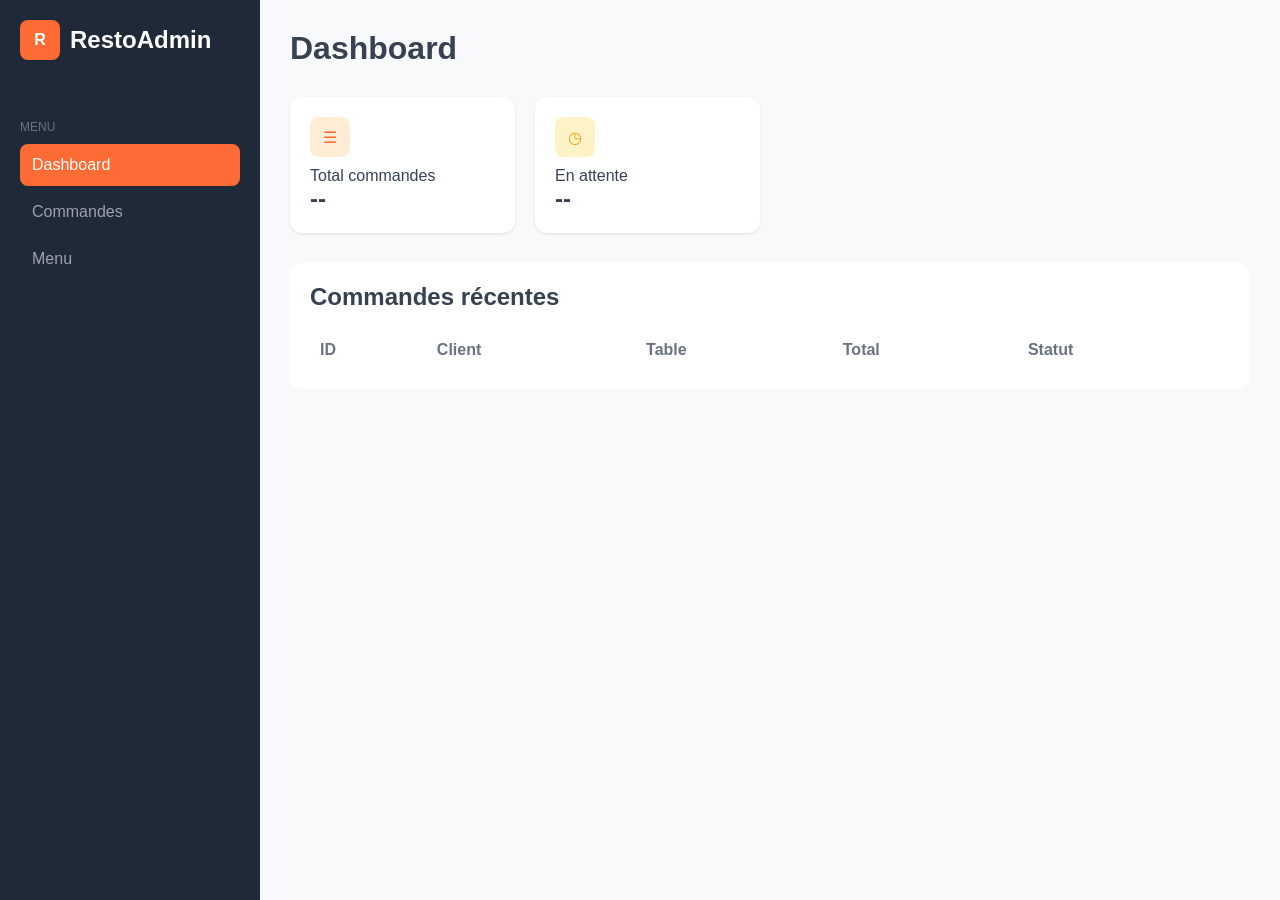
==== index.html @ 22858cf0 "feature/dashboard" ====
<!doctype html>
<html lang="fr">
  <head>
    <meta charset="UTF-8" />
    <meta name="viewport" content="width=device-width, initial-scale=1.0" />
    <title>Restaurant Admin | Dashboard</title>
    <link rel="stylesheet" href="css/style.css" />
  </head>
  <body>
    <aside class="sidebar">
      <div class="logo">
        <div class="logo-icon">R</div>
        <div><h2>Resto<span>Admin</span></h2></div>
      </div>
      <nav class="navigation">
        <p class="nav-title">MENU</p>
        <a href="index.html" class="nav-item active">Dashboard</a>
        <a href="orders.html" class="nav-item">Commandes</a>
        <a href="menu.html" class="nav-item">Menu</a>
      </nav>
    </aside>

    <main class="main">
      <header class="header">
        <h1>Dashboard</h1>
      </header>

      <section class="stats-grid">
        <div class="stat-card">
          <div class="stat-icon orange">☰</div>
          <p>Total commandes</p>
          <h2 id="total-orders">--</h2>
        </div>
        <div class="stat-card">
          <div class="stat-icon yellow">◷</div>
          <p>En attente</p>
          <h2 id="pending-orders">--</h2>
        </div>
      </section>

      <section class="panel">
        <div class="panel-header"><h2>Commandes récentes</h2></div>
        <table>
          <thead>
            <tr>
              <th>ID</th>
              <th>Client</th>
              <th>Table</th>
              <th>Total</th>
              <th>Statut</th>
            </tr>
          </thead>
          <tbody id="orders-body">
            <!-- Rempli par JS -->
          </tbody>
        </table>
      </section>
    </main>

    <script src="js/dashboard.js"></script>
  </body>
</html>
---- css/style.css ----
:root {
    --bg: #F8F9FA;
    --primary: #FF6B35;
    --dark: #1F2937;
    --white: #FFFFFF;
    --success: #22C55E;
    --warning: #F59E0B;
    --danger: #EF4444;
    --blue: #3B82F6;
    --text-main: #374151;
}

* { margin: 0; padding: 0; box-sizing: border-box; font-family: 'Segoe UI', sans-serif; }
body { background: var(--bg); color: var(--text-main); display: flex; }

/* Sidebar */
.sidebar { width: 260px; height: 100vh; background: var(--dark); color: var(--white); padding: 20px; display: flex; flex-direction: column; }
.logo { display: flex; align-items: center; gap: 10px; margin-bottom: 40px; }
.logo-icon { background: var(--primary); width: 40px; height: 40px; border-radius: 8px; display: flex; align-items: center; justify-content: center; font-weight: bold; }
.nav-item { display: flex; align-items: center; padding: 12px; color: #9CA3AF; text-decoration: none; border-radius: 8px; margin-bottom: 5px; }
.nav-item.active { background: var(--primary); color: var(--white); }
.nav-title { font-size: 0.75rem; color: #6B7280; margin: 20px 0 10px; }

/* Main */
.main { flex: 1; padding: 30px; overflow-y: auto; }
.header { display: flex; justify-content: space-between; align-items: center; margin-bottom: 30px; }

/* Dashboard Cards */
.stats-grid { display: grid; grid-template-columns: repeat(4, 1fr); gap: 20px; margin-bottom: 30px; }
.stat-card { background: var(--white); padding: 20px; border-radius: 12px; box-shadow: 0 1px 3px rgba(0,0,0,0.1); }
.stat-icon { width: 40px; height: 40px; border-radius: 8px; display: flex; align-items: center; justify-content: center; margin-bottom: 10px; }
.orange { background: #FFEDD5; color: var(--primary); }
.green { background: #DCFCE7; color: var(--success); }
.yellow { background: #FEF3C7; color: var(--warning); }
.blue { background: #DBEAFE; color: var(--blue); }

/* Panels */
.panel { background: var(--white); padding: 20px; border-radius: 12px; margin-bottom: 20px; }
.panel-header { display: flex; justify-content: space-between; margin-bottom: 20px; }
table { width: 100%; border-collapse: collapse; }
th { text-align: left; color: #6B7280; padding: 10px; }
td { padding: 15px 10px; border-top: 1px solid #F3F4F6; }
.status { padding: 4px 8px; border-radius: 12px; font-size: 0.8rem; }
.status.pending { background: #FEF3C7; color: #92400E; }
.status.preparing { background: #DBEAFE; color: #1E40AF; }
.status.ready { background: #DCFCE7; color: #065F46; }
.status.completed { background: #F3F4F6; color: #374151; }
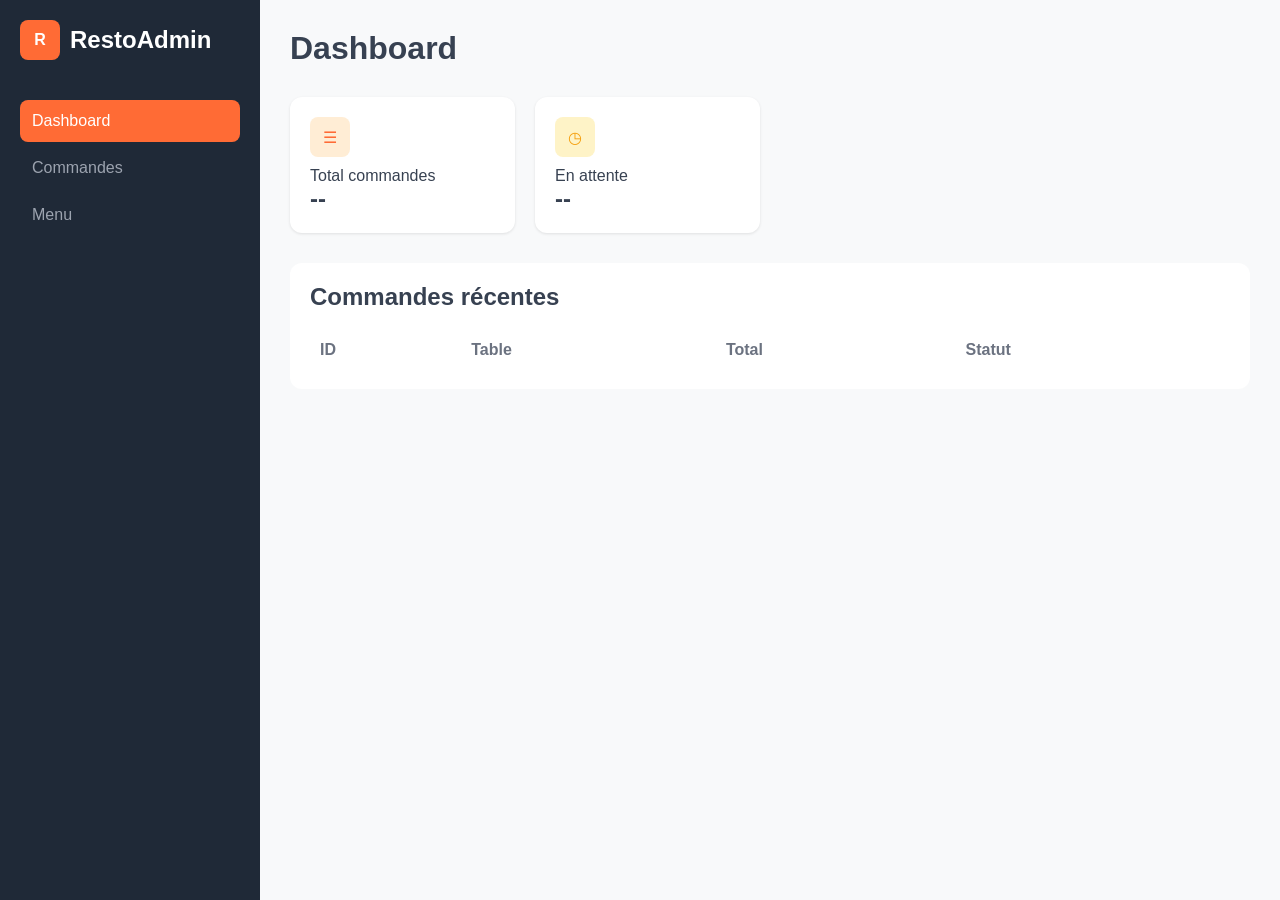
==== commit ab1f424a: "feature/buttons" ====
--- a/index.html
+++ b/index.html
@@ -44,7 +44,6 @@
           <thead>
             <tr>
               <th>ID</th>
-              <th>Client</th>
               <th>Table</th>
               <th>Total</th>
               <th>Statut</th>
--- a/css/style.css
+++ b/css/style.css
@@ -1,3 +1,4 @@
+@import url('notifications.css');
 :root {
     --bg: #F8F9FA;
     --primary: #FF6B35;
@@ -19,7 +20,7 @@
 .logo-icon { background: var(--primary); width: 40px; height: 40px; border-radius: 8px; display: flex; align-items: center; justify-content: center; font-weight: bold; }
 .nav-item { display: flex; align-items: center; padding: 12px; color: #9CA3AF; text-decoration: none; border-radius: 8px; margin-bottom: 5px; }
 .nav-item.active { background: var(--primary); color: var(--white); }
-.nav-title { font-size: 0.75rem; color: #6B7280; margin: 20px 0 10px; }
+.nav-title { display: none; }
 
 /* Main */
 .main { flex: 1; padding: 30px; overflow-y: auto; }
@@ -45,3 +46,41 @@
 .status.preparing { background: #DBEAFE; color: #1E40AF; }
 .status.ready { background: #DCFCE7; color: #065F46; }
 .status.completed { background: #F3F4F6; color: #374151; }
+
+/* Buttons */
+.btn { 
+    display: inline-flex;
+    align-items: center;
+    justify-content: center;
+    padding: 8px 12px; 
+    border: none; 
+    border-radius: 6px; 
+    cursor: pointer; 
+    font-size: 1rem; 
+    transition: background 0.3s;
+    text-decoration: none;
+}
+.btn-primary { background: var(--primary); color: white; }
+.btn-primary:hover { background: #e85d29; }
+.btn-danger { background: var(--danger); color: white; }
+.btn-danger:hover { background: #dc2626; }
+.btn-success { background: var(--success); color: white; }
+/* Filter Select Styles */
+.filter-select {
+    padding: 8px 16px;
+    border: 2px solid var(--primary);
+    border-radius: 8px;
+    background-color: white;
+    color: var(--primary);
+    font-weight: bold;
+    cursor: pointer;
+    appearance: none;
+    -webkit-appearance: none;
+    -moz-appearance: none;
+    background-image: url("data:image/svg+xml,%3Csvg xmlns='http://www.w3.org/2000/svg' fill='none' viewBox='0 0 24 24' stroke='%23FF6B35'%3E%3Cpath stroke-linecap='round' stroke-linejoin='round' stroke-width='2' d='M19 9l-7 7-7-7'%3E%3C/path%3E%3C/svg%3E");
+    background-repeat: no-repeat;
+    background-position: right 10px center;
+    background-size: 16px;
+    padding-right: 35px;
+}
+.filter-select:focus { outline: none; background-color: #FFF5F0; }
